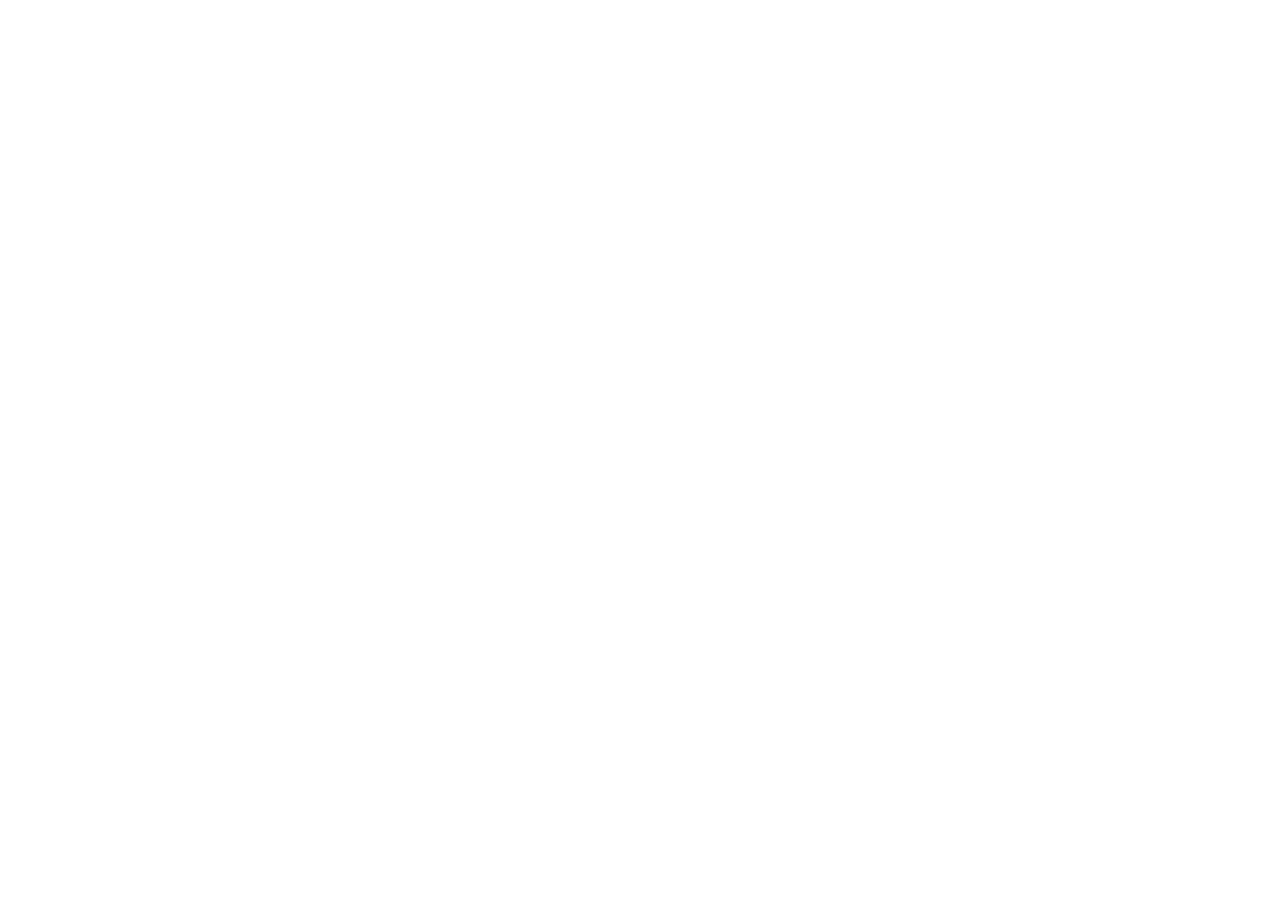
==== cube/index.html @ c54afa79 "Merge pull request #1 from Tejs1/main" ====
<!DOCTYPE html>
<html lang="en">
  <head>
    <meta charset="UTF-8" />
    <meta http-equiv="X-UA-Compatible" content="IE=edge" />
    <meta name="viewport" content="width=device-width, initial-scale=1.0" />
    <title>cube</title>
    <link
      rel="stylesheet"
      href="https://pro.fontawesome.com/releases/v5.10.0/css/all.css"
      integrity="sha384-AYmEC3Yw5cVb3ZcuHtOA93w35dYTsvhLPVnYs9eStHfGJvOvKxVfELGroGkvsg+p"
      crossorigin="anonymous"
    />
    <link rel="stylesheet" href="./style.css" />
  </head>
  <body>
    <div class="footer-main-div">
      <footer class="footer-social-icon">
        <ul>
          <li>
            <a href="#" target="blank"><i class="fab fa-facebook"></i></a>
          </li>
          <li>
            <a href="#" target="blank"><i class="fab fa-facebook"></i></a>
          </li>
          <li>
            <a href="#" target="blank"><i class="fab fa-facebook"></i></a>
          </li>
          <li>
            <a href="#" target="blank"><i class="fab fa-facebook"></i></a>
          </li>
        </ul>
      </footer>
    </div>
  </body>
</html>
---- cube/style.css ----
* {
  padding: 0;
  margin: 0;
  box-sizing: border-box;
}
.footer-main-div {
  width: 100%;
  height: auto;
  margin: auto;
  bottom: 0;
  background: white;
  padding: 20px 0px;
  position: absolute;
}
.footer-social-icon {
  width: 100%;
  height: auto;
  margin: auto;
}
.footer-social-icon ul {
  margin: 0px;
  padding: 0px;
  text-align: center;
}
.footer-social-icon ul li {
  display: inline-block;
  width: 50px;
  height: 50px;
  margin: 40px 40px;
  border-radius: 100%;
  background: white;
}
.footer-social-icon ul li a {
  color: #272727;
  font-size: 30px;
}
.footer-social-icon ul li a i {
  line-height: 20px;
}
.fab:hover {
  color: lightgray;
}
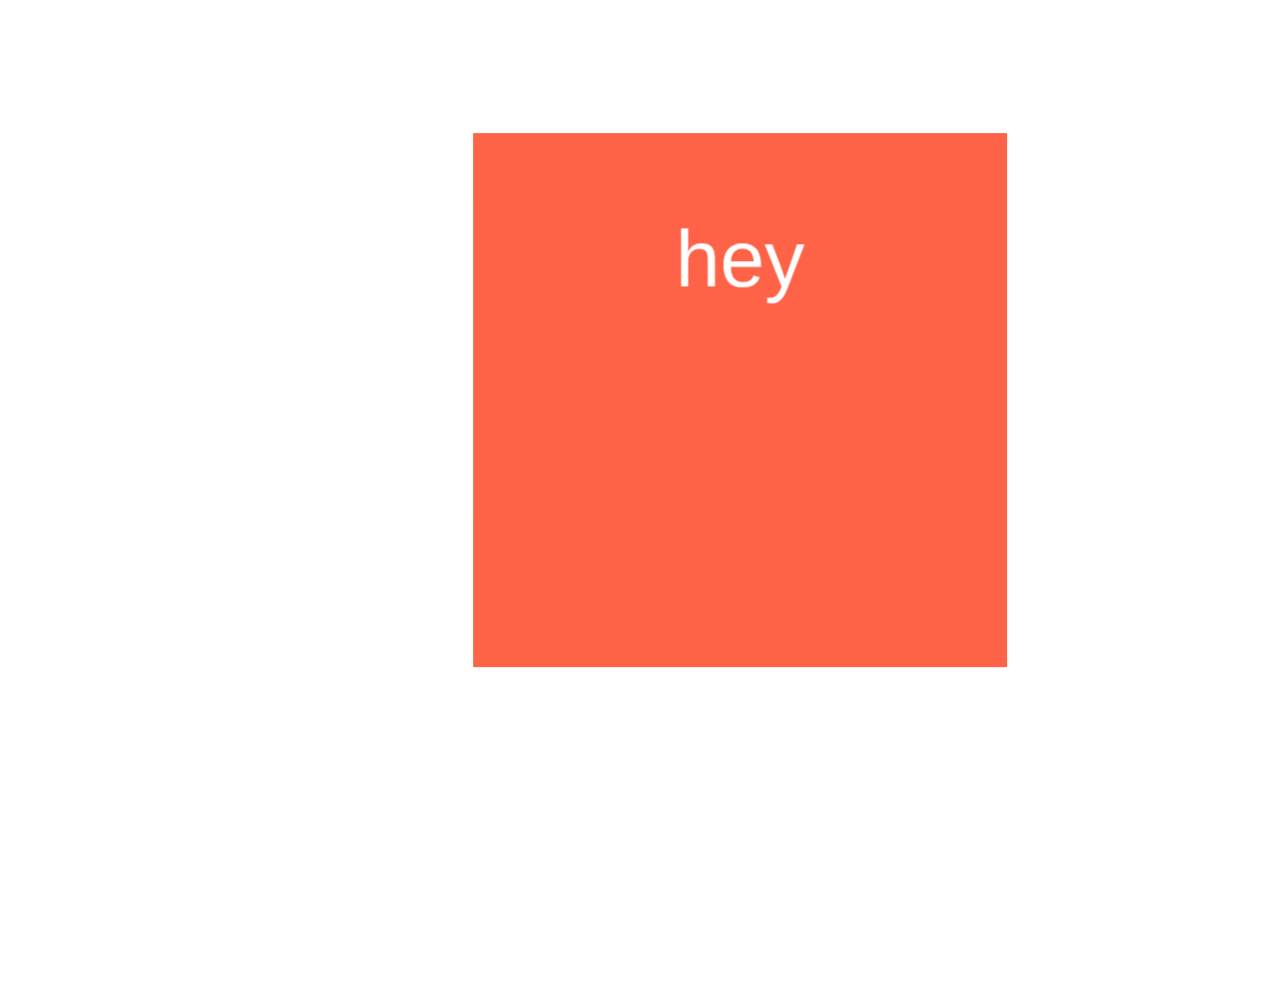
==== commit 9e32d3f5: "all change" ====
--- a/cube/index.html
+++ b/cube/index.html
@@ -5,32 +5,18 @@
     <meta http-equiv="X-UA-Compatible" content="IE=edge" />
     <meta name="viewport" content="width=device-width, initial-scale=1.0" />
     <title>cube</title>
-    <link
-      rel="stylesheet"
-      href="https://pro.fontawesome.com/releases/v5.10.0/css/all.css"
-      integrity="sha384-AYmEC3Yw5cVb3ZcuHtOA93w35dYTsvhLPVnYs9eStHfGJvOvKxVfELGroGkvsg+p"
-      crossorigin="anonymous"
-    />
     <link rel="stylesheet" href="./style.css" />
   </head>
   <body>
-    <div class="footer-main-div">
-      <footer class="footer-social-icon">
-        <ul>
-          <li>
-            <a href="#" target="blank"><i class="fab fa-facebook"></i></a>
-          </li>
-          <li>
-            <a href="#" target="blank"><i class="fab fa-facebook"></i></a>
-          </li>
-          <li>
-            <a href="#" target="blank"><i class="fab fa-facebook"></i></a>
-          </li>
-          <li>
-            <a href="#" target="blank"><i class="fab fa-facebook"></i></a>
-          </li>
-        </ul>
-      </footer>
+    <div class="rotating-box">
+      <div class="single-rd">
+        <div class="front-side "><p>hey</p></div>
+        <div class="back-side "><p>are</p></div>
+        <div class="left-side "><p>how</p></div>
+        <div class="right-side "><p>you</p></div>
+        <div class="top-side "></div>
+        <div class="bottom-side "></div>
+      </div>
     </div>
   </body>
 </html>
--- a/cube/style.css
+++ b/cube/style.css
@@ -1,42 +1,108 @@
-* {
-  padding: 0;
-  margin: 0;
-  box-sizing: border-box;
+.rotating-box {
+  width: 400px;
+  height: 400px;
+  margin: 100px auto;
+  perspective: 800px;
 }
-.footer-main-div {
-  width: 100%;
-  height: auto;
-  margin: auto;
-  bottom: 0;
-  background: white;
-  padding: 20px 0px;
+.single-rd {
+  width: 400px;
+  color: #ffffff;
+  font-size: 60px;
+  text-align: center;
+  animation: rotate 15s linear infinite;
+  transform-style: preserve-3d;
+}
+.single-rd div {
   position: absolute;
+  width: 400px;
+  height: 400px;
 }
-.footer-social-icon {
-  width: 100%;
-  height: auto;
-  margin: auto;
+.front-side {
+  transform: translateZ(200px);
+  background: tomato;
 }
-.footer-social-icon ul {
-  margin: 0px;
-  padding: 0px;
+.back-side {
+  transform: rotateY(180deg) translateZ(200px);
+  background: tomato;
+}
+.left-side {
+  transform: rotateY(-90deg) translateX(-200px);
+  background: tomato;
+  transform-origin: left;
+}
+.right-side {
+  transform: rotateY(90deg) translateX(200px);
+  background: tomato;
+  transform-origin: right;
+}
+.top-side {
+  transform: rotateX(-90deg) translateY(-200px);
+  background: tomato;
+  transform-origin: top;
+}
+.bottom-side {
+  transform: rotateX(90deg) translateY(200px);
+  background: tomato;
+  transform-origin: bottom;
+}
+@keyframes rotate {
+  0% {
+    transform: rotateY(0);
+  }
+  100% {
+    transform: rotateY(368deg);
+  }
+}
+body {
+  margin: unset;
+  height: 100vh;
+  background-color: white;
+  color: rgb(141, 210, 233);
+  font-family: sans-serif;
   text-align: center;
 }
-.footer-social-icon ul li {
-  display: inline-block;
-  width: 50px;
-  height: 50px;
-  margin: 40px 40px;
-  border-radius: 100%;
-  background: white;
+.single-rd {
+  box-sizing: border-box;
+  transform-style: preserve-3d;
+  top: 50%;
+  left: 50%;
+  position: relative;
+  width: 250px;
+  height: 250px;
+  transition: 2s cubic-bezier(0.68, -0.55, 0.27, 1.55);
+  transform: translate(-50%, -50%);
 }
-.footer-social-icon ul li a {
-  color: #272727;
-  font-size: 30px;
+.single-rd .face {
+  width: 250px;
+  height: 250px;
+  position: absolute;
+  border: 2px solid #27f0e6;
+  background-color: #63d5f170;
+  box-shadow: 0px 0px 150px #27f0e6;
 }
-.footer-social-icon ul li a i {
-  line-height: 20px;
+.single-rd .face.top {
+  transform: rotateX(90deg);
+  margin-top: -50%;
 }
-.fab:hover {
-  color: lightgray;
+.single-rd .face.right {
+  transform: rotateY(90deg);
+  margin-left: 50%;
 }
+.single-rd .face.left {
+  transform: rotateY(-90deg);
+  margin-left: -50%;
+}
+.single-rd .face.bottom {
+  transform: rotateX(90deg);
+  margin-top: 50%;
+}
+.single-rd .face.back {
+  transform: translateZ(125px);
+}
+.single-rd .face.front {
+  transform: translateZ(-125px);
+}
+.single-rd:hover {
+  transform: rotateX(-25deg) rotateY(-40deg) translate(-50%, -50%);
+  transition: 2s cubic-bezier(0.68, 0.55, 0.27, 1.55);
+}
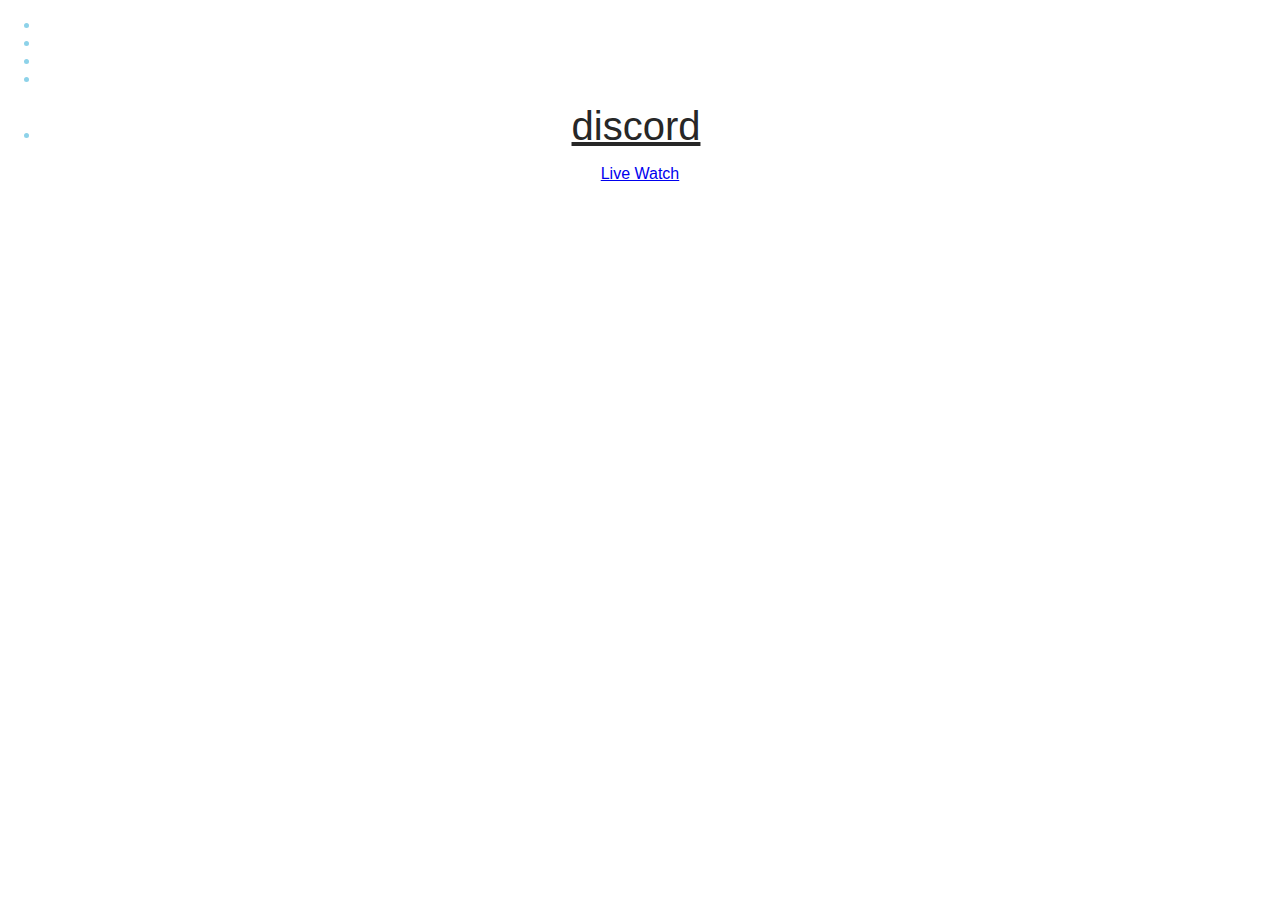
==== commit 90bee85a: "project insertion is remaining" ====
--- a/cube/index.html
+++ b/cube/index.html
@@ -5,18 +5,47 @@
     <meta http-equiv="X-UA-Compatible" content="IE=edge" />
     <meta name="viewport" content="width=device-width, initial-scale=1.0" />
     <title>cube</title>
+    <link
+      rel="stylesheet"
+      href="https://pro.fontawesome.com/releases/v5.10.0/css/all.css"
+      integrity="sha384-AYmEC3Yw5cVb3ZcuHtOA93w35dYTsvhLPVnYs9eStHfGJvOvKxVfELGroGkvsg+p"
+      crossorigin="anonymous"
+    />
     <link rel="stylesheet" href="./style.css" />
   </head>
   <body>
-    <div class="rotating-box">
+    <div class="footer-main-div">
+    <footer class="footer-social-icon">
+      <ul>
+          <li>
+            <a href="#" target="blank"><i class="fab fa-facebook"></i></a>
+          </li>
+        <li>
+          <a href="#" target="blank"><i class="fab fa-github"></i></a>
+        </li>
+        <li>
+          <a href="#" target="blank"><i class="fab fa-discord"></i></i></a>
+        </li>
+        <li>
+          <a href="#" target="blank"><i class="fab fa-linkedin-in"></i></i></a>
+        </li>
+      </ul>
+    </footer>
+  </div> 
+    <!-- <div class="rotating-box">
       <div class="single-rd">
-        <div class="front-side "><p>hey</p></div>
-        <div class="back-side "><p>are</p></div>
-        <div class="left-side "><p>how</p></div>
-        <div class="right-side "><p>you</p></div>
-        <div class="top-side "></div>
-        <div class="bottom-side "></div>
-      </div>
-    </div>
+        <div class="front-side"><p>hey</p></div>
+        <div class="back-side"><p>are</p></div>
+        <div class="left-side"><p>how</p></div>
+        <div class="right-side"><p>you</p></div>
+        <div class="top-side"></div>
+        <div class="bottom-side"></div>
+      </div> -->
+      <ul>
+    <li><a class="link project1" href="./project.html"
+      ><i class="fas fa-code"></i
+    >discord</a></li>
+      </ul>
+    <a class="link project2" href="./project.html">Live Watch</a>
   </body>
 </html>
--- a/cube/style.css
+++ b/cube/style.css
@@ -106,3 +106,16 @@
   transform: rotateX(-25deg) rotateY(-40deg) translate(-50%, -50%);
   transition: 2s cubic-bezier(0.68, 0.55, 0.27, 1.55);
 }
+
+.project1 {
+  padding-right: 60px;
+  color: #272727;
+  font-size: 40px;
+}
+.project1 i {
+  padding-right: 10px;
+  margin-right: 2px;
+}
+.fas:hover {
+  color: lightgray;
+}
